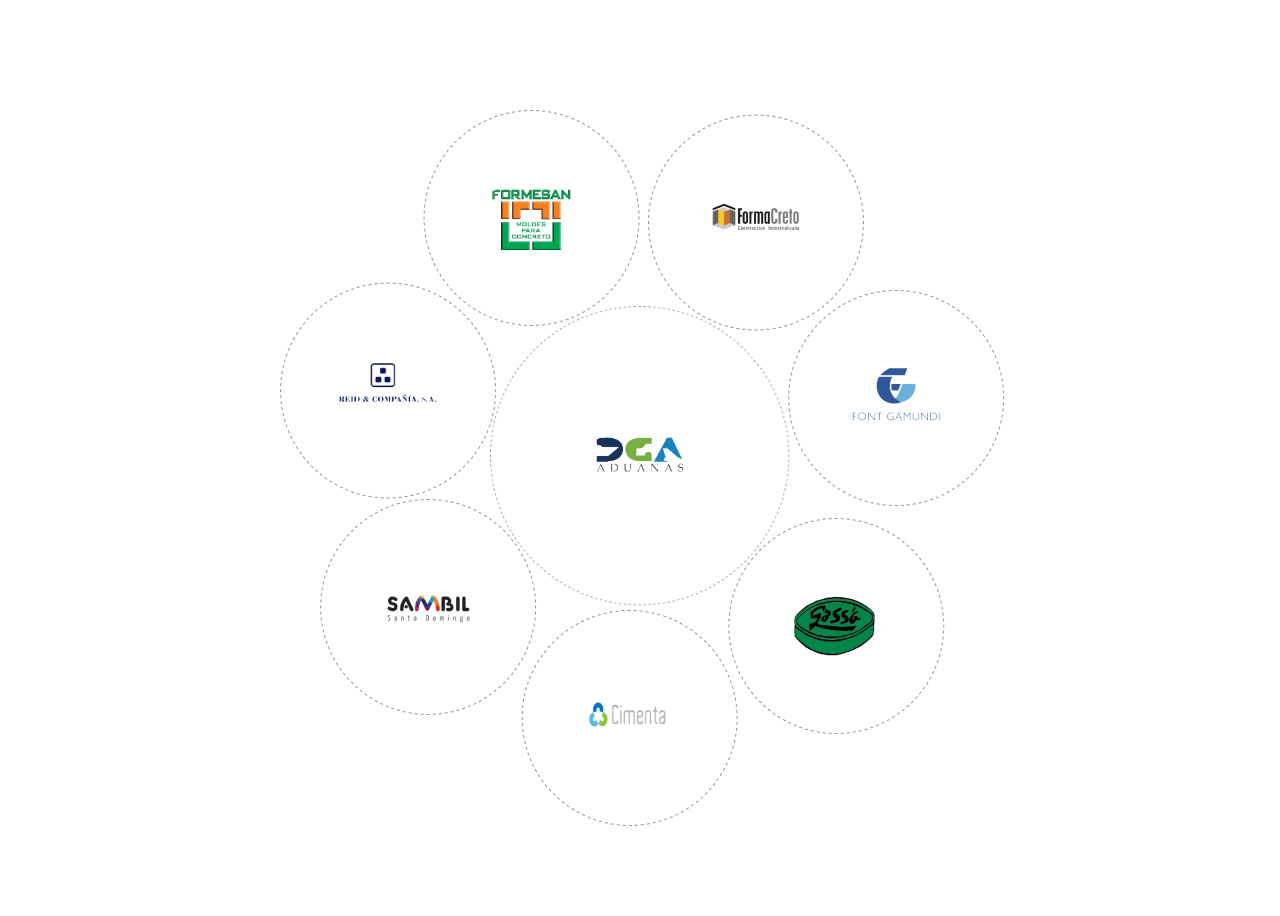
==== Test/index.html @ 4bb7d6c0 "2 animation add" ====
<!DOCTYPE html>
<html lang="en">

<head>
    <meta charset="UTF-8">
    <meta name="viewport" content="width=device-width, initial-scale=1.0">
    <title>RotateCircle</title>
    <link rel="stylesheet" href="style.css">
</head>

<body>
    <div class="container">
        <div class="card">
            <div id="animation">
                <div class="square1">
                    <div class="">
                        <img src="assets/Ellipse 5.png" alt="">
                    </div>
                </div>

                <div class="circle2">
                    <div id="circle2" class="circlephoto">
                        <img id="circle2-img" src="assets/img 1.png" alt="">
                        <div id="bg-text-set-2" class="bg-text-set">
                        </div>
                    </div>
                </div>
                <div class="circle3">
                    <div id="circle3" class="circlephoto">
                        <img id="circle3-img" src="assets/img 2.png" alt="">
                        <div id="bg-text-set-3" class="bg-text-set">
                        </div>
                    </div>
                </div>
                <div class="circle4">
                    <div id="circle4" class="circlephoto">
                        <img id="circle4-img" src="assets/img 3.png" alt="">
                        <div id="bg-text-set-4" class="bg-text-set">
                        </div>
                    </div>
                </div>
                <div class="circle5">
                    <div id="circle5" class="circlephoto">
                        <img id="circle5-img" src="assets/img 4.png" alt="">
                        <div id="bg-text-set-5" class="bg-text-set">
                        </div>
                    </div>
                </div>
                <div class="circle6">
                    <div id="circle6" class="circlephoto">
                        <img id="circle6-img" src="assets/img 5.png" alt="">
                        <div id="bg-text-set-6" class="bg-text-set">
                        </div>
                    </div>
                </div>
                <div class="circle7">
                    <div id="circle7" class="circlephoto">
                        <img id="circle7-img" src="assets/img 6.png" alt="">
                        <div id="bg-text-set-7" class="bg-text-set">
                        </div>
                    </div>
                </div>
                <div class="circle8">
                    <div id="circle8" class="circlephoto">
                        <img id="circle8-img" src="assets/img 7.png" alt="">
                        <div  id="bg-text-set-8" class="bg-text-set">
                        </div>
                    </div>
                </div>
            </div>
            <div class="photo-head">
                <div class="photo">
                    <img src="assets/aa1.png" alt="">
                </div>
            </div>
        </div>
    </div>

    <script src="main.js"></script>

</body>

</html>
---- Test/style.css ----
.container {
    width: 100%;
    margin: 0 auto;
    max-width: 1280px;
}

.card {
    position: relative;
    display: flex;
    flex-direction: column;
}

#animation {
    width: 800px;
    height: 800px;
    position: relative;
    margin: 50px auto;
    border-radius: 50%;
    animation: rotateCenter 16s linear infinite;
}

.square1 {
    position: absolute;
    top: 50%;
    left: 50%;
    border-radius: 50%;
    transform: translate(-50%, -50%);
}

.square1 img {
    width: 300px;
}


.circle2 {
    position: absolute;
    top: 55%;
    left: 10%;
    animation: rotateReverse 16s linear infinite;
}

.circle3 {
    position: absolute;
    left: 5%;
    top: 28%;
    animation: rotateReverse 16s linear infinite;
}

.circle4 {
    position: absolute;
    top: 29%;
    left: 68.5%;
    animation: rotateReverse 16s linear infinite;
}

.circle5 {
    position: absolute;
    left: 61%;
    top: 57.5%;
    animation: rotateReverse 16s linear infinite;

}

.circle6 {
    position: absolute;
    left: 51%;
    top: 7%;
    animation: rotateReverse 16s linear infinite;

}

.circle7 {
    position: absolute;
    left: 34.5%;
    top: 68.5%;
    animation: rotateReverse 16s linear infinite;

}

.circle8 {
    position: absolute;
    right: 50%;
    bottom: 66%;
    animation: rotateReverse 16s linear infinite;

}

.circle9 {
    position: absolute;
    right: 84%;
    bottom: 83%;

}

.photo-head {
    position: absolute;
    top: 50%;
    left: 50%;
    transform: translate(-50%, -50%);

    display: flex;
    justify-content: center;
    align-items: center;
}

.photo {
    display: flex;
    justify-content: center;
    align-items: center;
    background-color: #fff;
    padding: 85px;
    border-radius: 50%;
}



.photo img {
    width: 90px;
}

@keyframes rotateCenter {
    100% {
        transform: rotate(360deg);
    }
}

@keyframes rotateReverse {
    100% {
        transform: rotate(-360deg);
    }
}

.circlephoto {
    position: relative;
}

.circlephoto img {
    width: 100%;
}

.bg-text-set {
    position: absolute;
    top: 50%;
    left: 50%;
    transform: translate(-50%, -50%);
}

.bg-text {
    width: 140px;
    color: #FFF;
    text-align: center;
    font-size: 14px;
    font-style: normal;
    font-weight: 400;
    line-height: 26px;
}
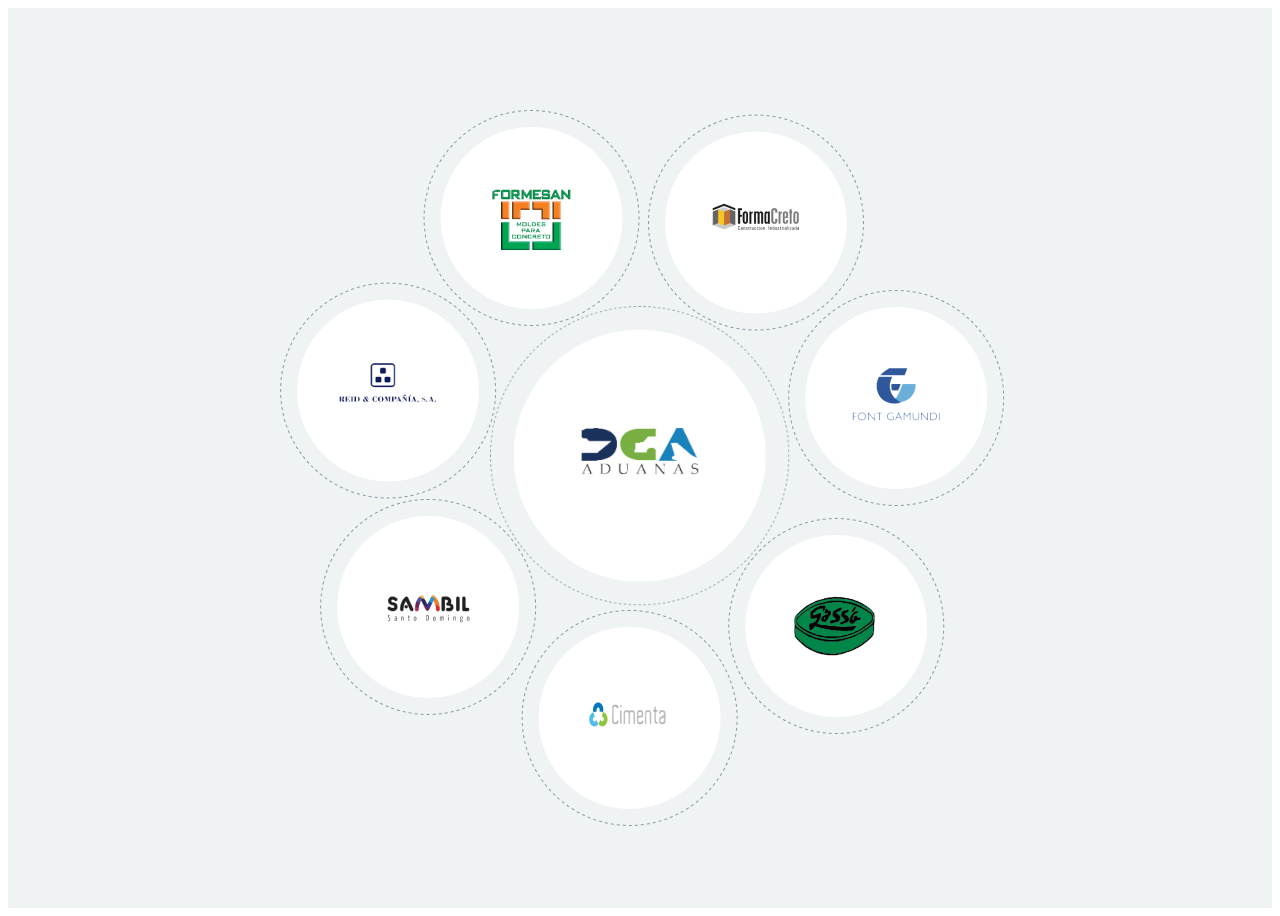
==== commit d4540caa: "update" ====
--- a/Test/index.html
+++ b/Test/index.html
@@ -13,10 +13,14 @@
         <div class="card">
             <div id="animation">
                 <div class="square1">
-                    <div class="">
-                        <img src="assets/Ellipse 5.png" alt="">
+                    <div id="middle-photo" class="square-1">
+                        <img id="middle-img" src="assets/img m.png" alt="">
+                        <div  id="bg-text-set-m" class="bg-text-set">
+                        </div>
                     </div>
                 </div>
+
+
 
                 <div class="circle2">
                     <div id="circle2" class="circlephoto">
@@ -68,11 +72,7 @@
                     </div>
                 </div>
             </div>
-            <div class="photo-head">
-                <div class="photo">
-                    <img src="assets/aa1.png" alt="">
-                </div>
-            </div>
+            
         </div>
     </div>
 
--- a/Test/style.css
+++ b/Test/style.css
@@ -2,6 +2,7 @@
     width: 100%;
     margin: 0 auto;
     max-width: 1280px;
+    background-color: #EFF3F4;
 }
 
 .card {
@@ -25,6 +26,11 @@
     left: 50%;
     border-radius: 50%;
     transform: translate(-50%, -50%);
+
+}
+
+.square-1 {
+    animation: rotateReverse 16s linear infinite;
 }
 
 .square1 img {
@@ -104,18 +110,13 @@
 }
 
 .photo {
-    display: flex;
-    justify-content: center;
-    align-items: center;
-    background-color: #fff;
-    padding: 85px;
-    border-radius: 50%;
+    position: relative;
 }
 
 
 
 .photo img {
-    width: 90px;
+    width: full;
 }
 
 @keyframes rotateCenter {
